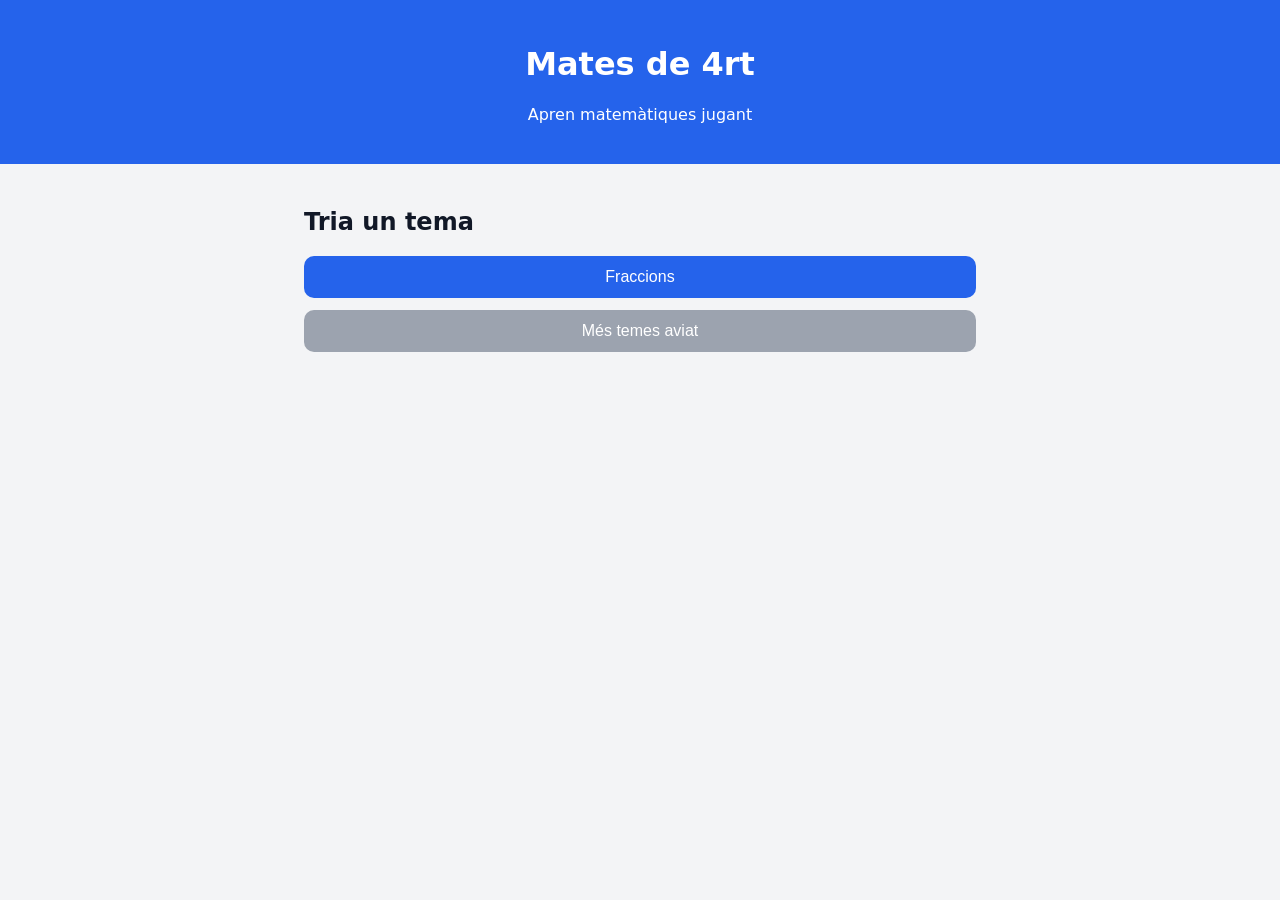
==== index.html @ ffba7bc8 "Primer joc de fraccions amb resolució per passos, dificultat i col·lecció de cromos" ====
<!DOCTYPE html>
<html lang="ca">
<head>
  <meta charset="UTF-8">
  <meta name="viewport" content="width=device-width, initial-scale=1.0">
  <title>Mates de 4rt</title>
  <link rel="stylesheet" href="styles.css">
</head>
<body>
  <header>
    <h1>Mates de 4rt</h1>
    <p>Apren matemàtiques jugant</p>
  </header>

  <main>
    <section id="menu">
      <h2>Tria un tema</h2>
      <button class="tema" data-tema="fraccions">Fraccions</button>
      <button class="tema" disabled>Més temes aviat</button>
    </section>

    <section id="fraccions" class="ocult">
      <button class="tornar">← Tornar al menú</button>
      <h2>Fraccions</h2>

      <div class="opcions">
        <label>
          Tipus de joc
          <select id="tipus">
            <option value="suma">Suma</option>
            <option value="resta">Resta</option>
            <option value="multiplicacio">Multiplicació</option>
            <option value="divisio">Divisió</option>
          </select>
        </label>

        <label>
          Dificultat
          <select id="dificultat">
            <option value="facil">Fàcil</option>
            <option value="mitja">Mitjana</option>
            <option value="dificil">Difícil</option>
          </select>
        </label>

        <button id="nou-exercici">Nou exercici</button>
      </div>

      <div id="exercici" class="ocult">
        <p id="enunciat"></p>
        <div id="passos"></div>

        <label>
          Resultat
          <input id="numerador" type="number" placeholder="Numerador">
          <span>/</span>
          <input id="denominador" type="number" placeholder="Denominador">
        </label>

        <button id="comprovar">Comprova</button>
        <p id="missatge"></p>
      </div>

      <section id="cromos">
        <h3>Col·lecció de cromos</h3>
        <p>Els cromos arribaran aviat. De moment pots practicar i guanyar punts.</p>
        <div id="llista-cromos"></div>
      </section>
    </section>
  </main>

  <script src="js/dificultat.js"></script>
  <script src="js/fraccions.js"></script>
  <script src="js/cromos.js"></script>
  <script src="js/app.js"></script>
</body>
</html>
---- styles.css ----
:root {
  --blau: #2563eb;
  --verd: #16a34a;
  --vermell: #dc2626;
  --gris: #f3f4f6;
}

* { box-sizing: border-box; }

body {
  font-family: system-ui, sans-serif;
  margin: 0;
  background: var(--gris);
  color: #111827;
}

header {
  background: var(--blau);
  color: white;
  padding: 1.5rem;
  text-align: center;
}

main {
  max-width: 720px;
  margin: 0 auto;
  padding: 1.5rem;
}

button {
  border: none;
  border-radius: 10px;
  padding: 0.75rem 1.25rem;
  font-size: 1rem;
  cursor: pointer;
  background: var(--blau);
  color: white;
}

button:disabled {
  background: #9ca3af;
  cursor: not-allowed;
}

.tema {
  display: block;
  width: 100%;
  margin-bottom: 0.75rem;
}

.opcions {
  display: grid;
  gap: 1rem;
  margin: 1.5rem 0;
}

label {
  display: flex;
  flex-direction: column;
  gap: 0.35rem;
  font-weight: 600;
}

select, input {
  padding: 0.6rem;
  border: 1px solid #cbd5e1;
  border-radius: 8px;
  font-size: 1rem;
}

#exercici, #cromos {
  background: white;
  border-radius: 14px;
  padding: 1.25rem;
  margin-top: 1.5rem;
  box-shadow: 0 2px 8px rgba(0, 0, 0, 0.08);
}

.pass {
  background: #eff6ff;
  border-left: 4px solid var(--blau);
  padding: 0.75rem;
  margin-bottom: 0.5rem;
  border-radius: 6px;
}

.correcte { color: var(--verd); font-weight: 700; }
.incorrecte { color: var(--vermell); font-weight: 700; }

.cromo {
  display: inline-block;
  background: #e5e7eb;
  border-radius: 10px;
  padding: 0.75rem;
  margin: 0.25rem;
  min-width: 110px;
  text-align: center;
}

.ocult { display: none; }
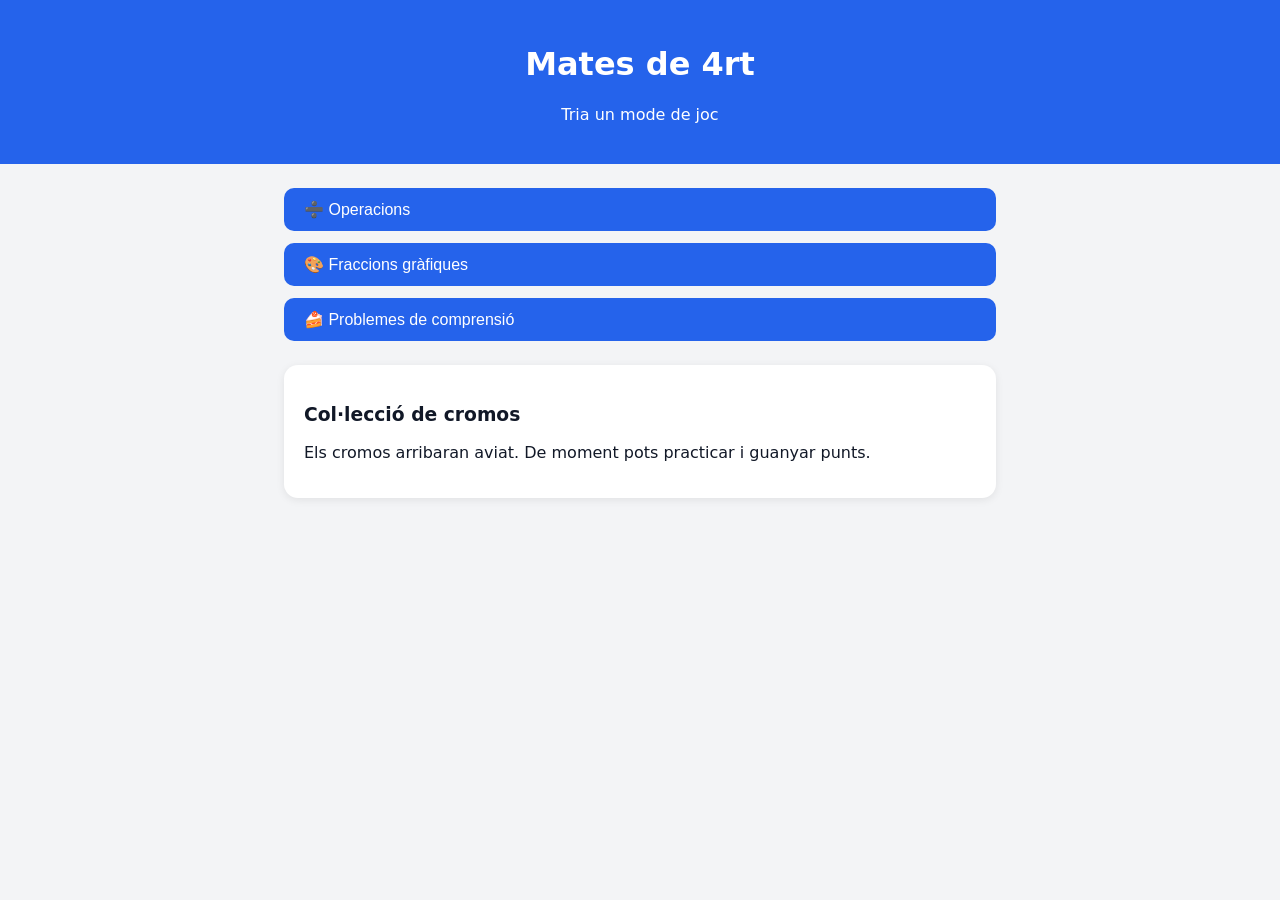
==== commit 755b7060: "Afegeix els tres modes de joc de fraccions" ====
--- a/index.html
+++ b/index.html
@@ -1,77 +1,52 @@
 <!DOCTYPE html>
 <html lang="ca">
 <head>
-  <meta charset="UTF-8">
-  <meta name="viewport" content="width=device-width, initial-scale=1.0">
-  <title>Mates de 4rt</title>
-  <link rel="stylesheet" href="styles.css">
+<meta charset="UTF-8">
+<meta name="viewport" content="width=device-width, initial-scale=1.0">
+<title>Mates de 4rt</title>
+<link rel="stylesheet" href="styles.css">
 </head>
 <body>
-  <header>
-    <h1>Mates de 4rt</h1>
-    <p>Apren matemàtiques jugant</p>
-  </header>
+<header>
+<h1>Mates de 4rt</h1>
+<p>Tria un mode de joc</p>
+</header>
 
-  <main>
-    <section id="menu">
-      <h2>Tria un tema</h2>
-      <button class="tema" data-tema="fraccions">Fraccions</button>
-      <button class="tema" disabled>Més temes aviat</button>
-    </section>
+<main>
+<section id="menu">
+<button class="mode" data-mode="operacions">➗ Operacions</button>
+<button class="mode" data-mode="grafiques">🎨 Fraccions gràfiques</button>
+<button class="mode" data-mode="problemes">🍰 Problemes de comprensió</button>
+</section>
 
-    <section id="fraccions" class="ocult">
-      <button class="tornar">← Tornar al menú</button>
-      <h2>Fraccions</h2>
+<section id="joc" class="ocult">
+<button id="tornar">← Tornar</button>
+<h2 id="titol-mode"></h2>
+<div class="opcions">
+<label>Dificultat
+<select id="dificultat">
+<option value="facil">Fàcil</option>
+<option value="mitja">Mitjana</option>
+<option value="dificil">Difícil</option>
+</select>
+</label>
+<button id="nou">Nou exercici</button>
+</div>
+<div id="exercici"></div>
+<p id="missatge"></p>
+</section>
 
-      <div class="opcions">
-        <label>
-          Tipus de joc
-          <select id="tipus">
-            <option value="suma">Suma</option>
-            <option value="resta">Resta</option>
-            <option value="multiplicacio">Multiplicació</option>
-            <option value="divisio">Divisió</option>
-          </select>
-        </label>
+<section id="cromos">
+<h3>Col·lecció de cromos</h3>
+<p>Els cromos arribaran aviat. De moment pots practicar i guanyar punts.</p>
+<div id="llista-cromos"></div>
+</section>
+</main>
 
-        <label>
-          Dificultat
-          <select id="dificultat">
-            <option value="facil">Fàcil</option>
-            <option value="mitja">Mitjana</option>
-            <option value="dificil">Difícil</option>
-          </select>
-        </label>
-
-        <button id="nou-exercici">Nou exercici</button>
-      </div>
-
-      <div id="exercici" class="ocult">
-        <p id="enunciat"></p>
-        <div id="passos"></div>
-
-        <label>
-          Resultat
-          <input id="numerador" type="number" placeholder="Numerador">
-          <span>/</span>
-          <input id="denominador" type="number" placeholder="Denominador">
-        </label>
-
-        <button id="comprovar">Comprova</button>
-        <p id="missatge"></p>
-      </div>
-
-      <section id="cromos">
-        <h3>Col·lecció de cromos</h3>
-        <p>Els cromos arribaran aviat. De moment pots practicar i guanyar punts.</p>
-        <div id="llista-cromos"></div>
-      </section>
-    </section>
-  </main>
-
-  <script src="js/dificultat.js"></script>
-  <script src="js/fraccions.js"></script>
-  <script src="js/cromos.js"></script>
-  <script src="js/app.js"></script>
+<script src="js/fraccions.js"></script>
+<script src="js/fraccions-grafiques.js"></script>
+<script src="js/problemes-comprensio.js"></script>
+<script src="js/cromos.js"></script>
+<script src="js/app.js"></script>
 </body>
-</html>
+</html>
--- a/styles.css
+++ b/styles.css
@@ -22,7 +22,7 @@
 }
 
 main {
-  max-width: 720px;
+  max-width: 760px;
   margin: 0 auto;
   padding: 1.5rem;
 }
@@ -37,15 +37,11 @@
   color: white;
 }
 
-button:disabled {
-  background: #9ca3af;
-  cursor: not-allowed;
-}
-
-.tema {
+.mode {
   display: block;
   width: 100%;
   margin-bottom: 0.75rem;
+  text-align: left;
 }
 
 .opcions {
@@ -76,6 +72,58 @@
   box-shadow: 0 2px 8px rgba(0, 0, 0, 0.08);
 }
 
+.fraccio-grafica {
+  display: flex;
+  gap: 4px;
+  margin: 1rem 0;
+}
+
+.part {
+  flex: 1;
+  height: 48px;
+  border: 2px solid #94a3b8;
+  border-radius: 6px;
+  background: white;
+  cursor: pointer;
+}
+
+.part.pintada {
+  background: var(--blau);
+  border-color: var(--blau);
+}
+
+span.part {
+  cursor: default;
+}
+
+.entrada-fraccio {
+  display: flex;
+  align-items: center;
+  gap: 0.5rem;
+  margin: 1rem 0;
+}
+
+.entrada-fraccio input {
+  width: 90px;
+}
+
+.opcions-equivalents {
+  display: grid;
+  grid-template-columns: repeat(3, 1fr);
+  gap: 0.75rem;
+}
+
+.opcio-equivalent {
+  background: white;
+  color: #111827;
+  border: 2px solid #cbd5e1;
+}
+
+.opcio-equivalent.seleccionada {
+  border-color: var(--blau);
+  background: #eff6ff;
+}
+
 .pass {
   background: #eff6ff;
   border-left: 4px solid var(--blau);
@@ -97,4 +145,4 @@
   text-align: center;
 }
 
-.ocult { display: none; }
+.ocult { display: none; }
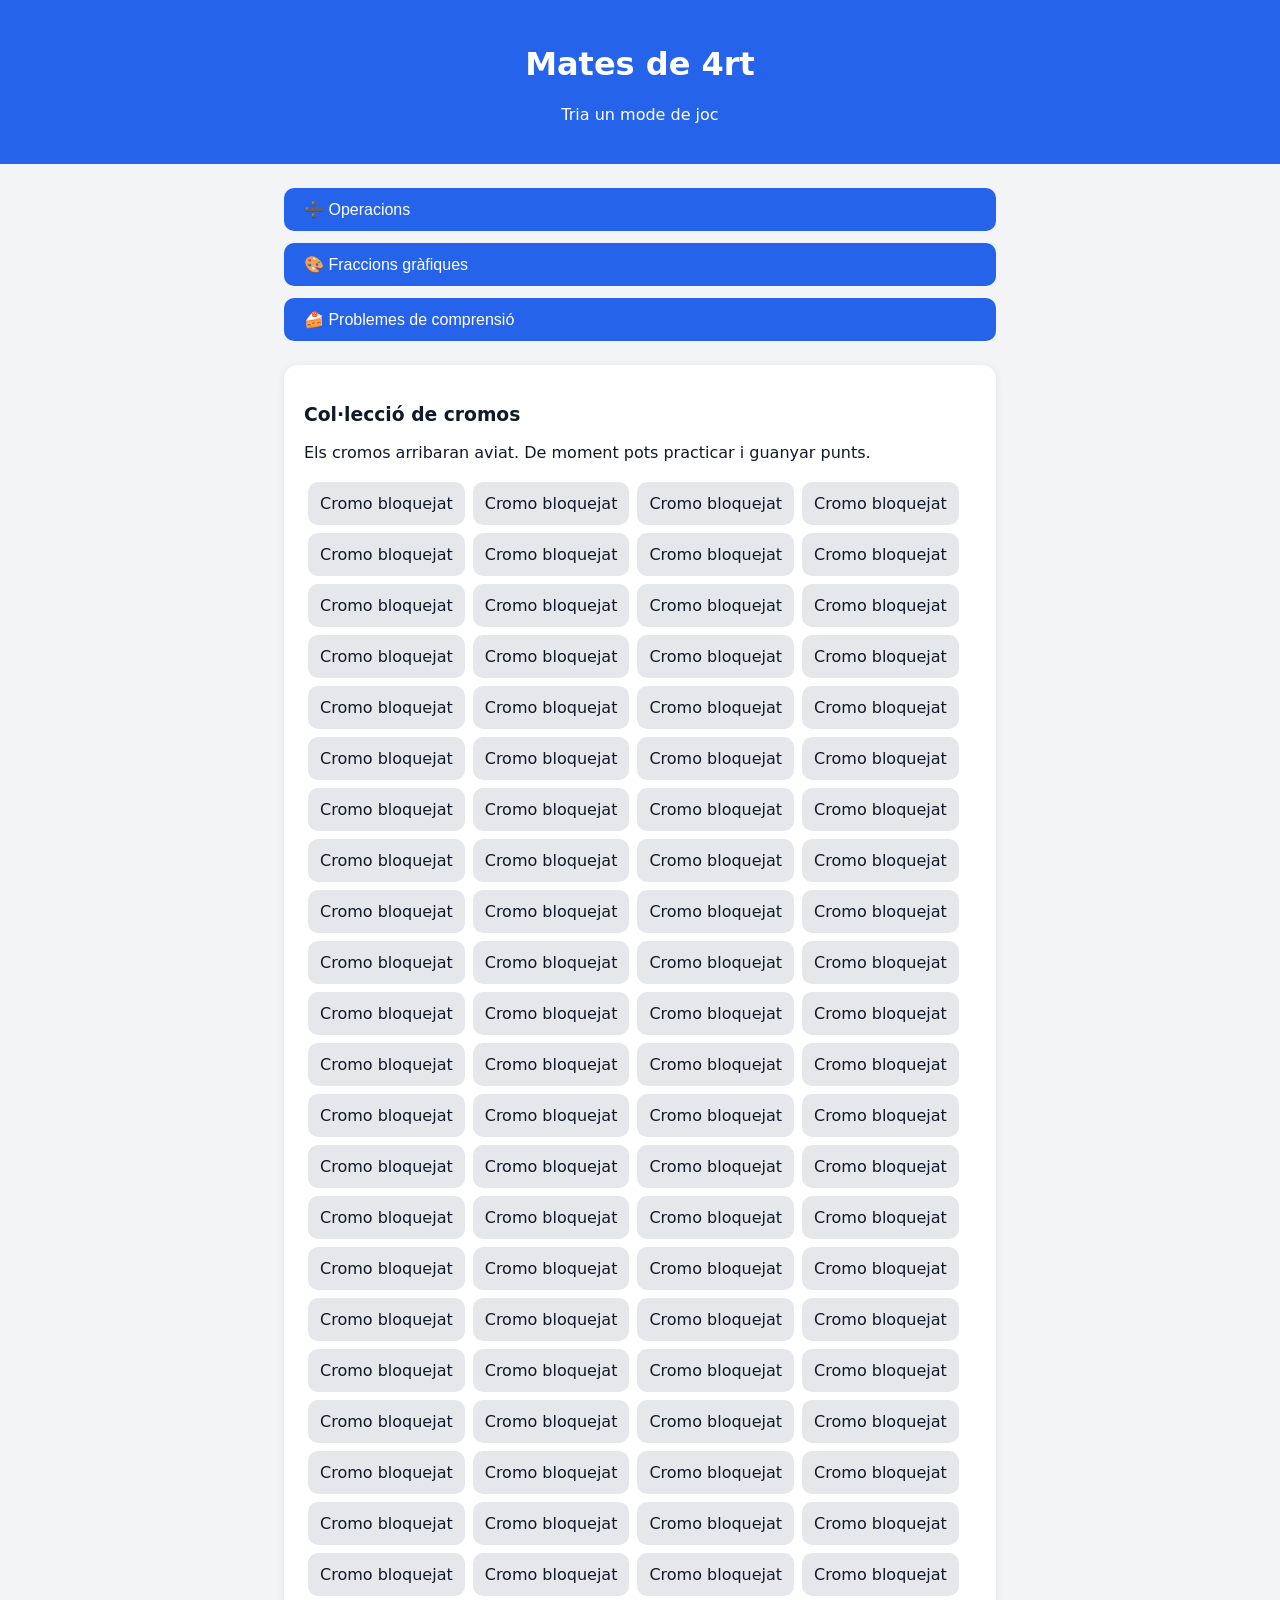
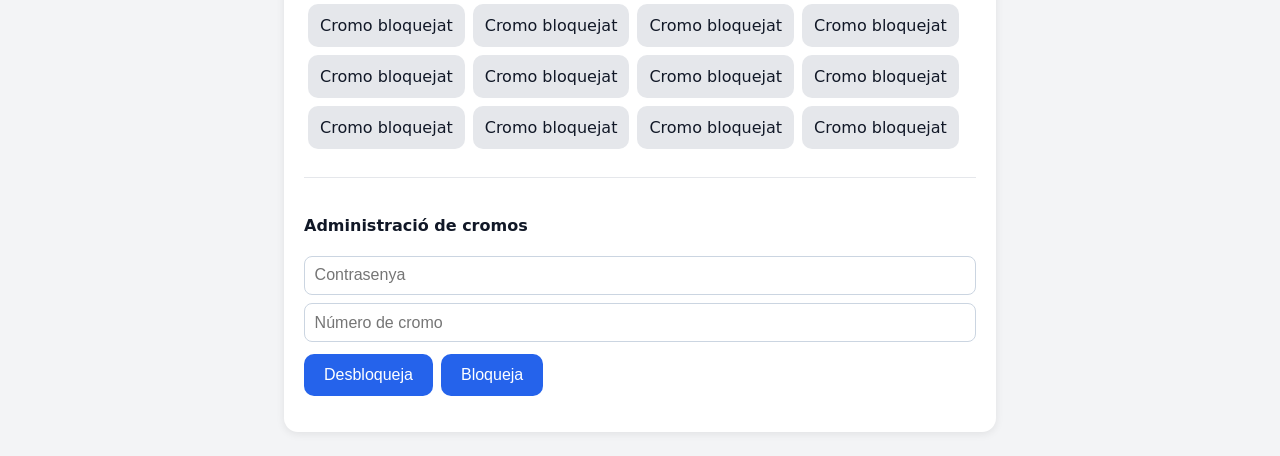
==== commit 07475ab3: "Afegeix administració de cromos amb contrasenya i la col·lecció al menú" ====
--- a/index.html
+++ b/index.html
@@ -17,6 +17,25 @@
 <button class="mode" data-mode="operacions">➗ Operacions</button>
 <button class="mode" data-mode="grafiques">🎨 Fraccions gràfiques</button>
 <button class="mode" data-mode="problemes">🍰 Problemes de comprensió</button>
+
+<section id="cromos">
+<h3>Col·lecció de cromos</h3>
+<p>Els cromos arribaran aviat. De moment pots practicar i guanyar punts.</p>
+<div id="llista-cromos"></div>
+
+<div class="administracio-cromos" style="margin-top: 1.5rem; padding-top: 1rem; border-top: 1px solid #e5e7eb;">
+<h4>Administració de cromos</h4>
+<div style="display: grid; gap: 0.5rem; margin-bottom: 0.75rem;">
+<input type="password" id="contrasenya-cromos" placeholder="Contrasenya" autocomplete="off">
+<input type="number" id="numero-cromo" min="1" max="100" placeholder="Número de cromo">
+</div>
+<div style="display: flex; gap: 0.5rem; flex-wrap: wrap;">
+<button type="button" id="desbloqueja-cromo">Desbloqueja</button>
+<button type="button" id="bloqueja-cromo">Bloqueja</button>
+</div>
+<p id="missatge-cromos"></p>
+</div>
+</section>
 </section>
 
 <section id="joc" class="ocult">
@@ -35,12 +54,6 @@
 <div id="exercici"></div>
 <p id="missatge"></p>
 </section>
-
-<section id="cromos">
-<h3>Col·lecció de cromos</h3>
-<p>Els cromos arribaran aviat. De moment pots practicar i guanyar punts.</p>
-<div id="llista-cromos"></div>
-</section>
 </main>
 
 <script src="js/fraccions.js"></script>
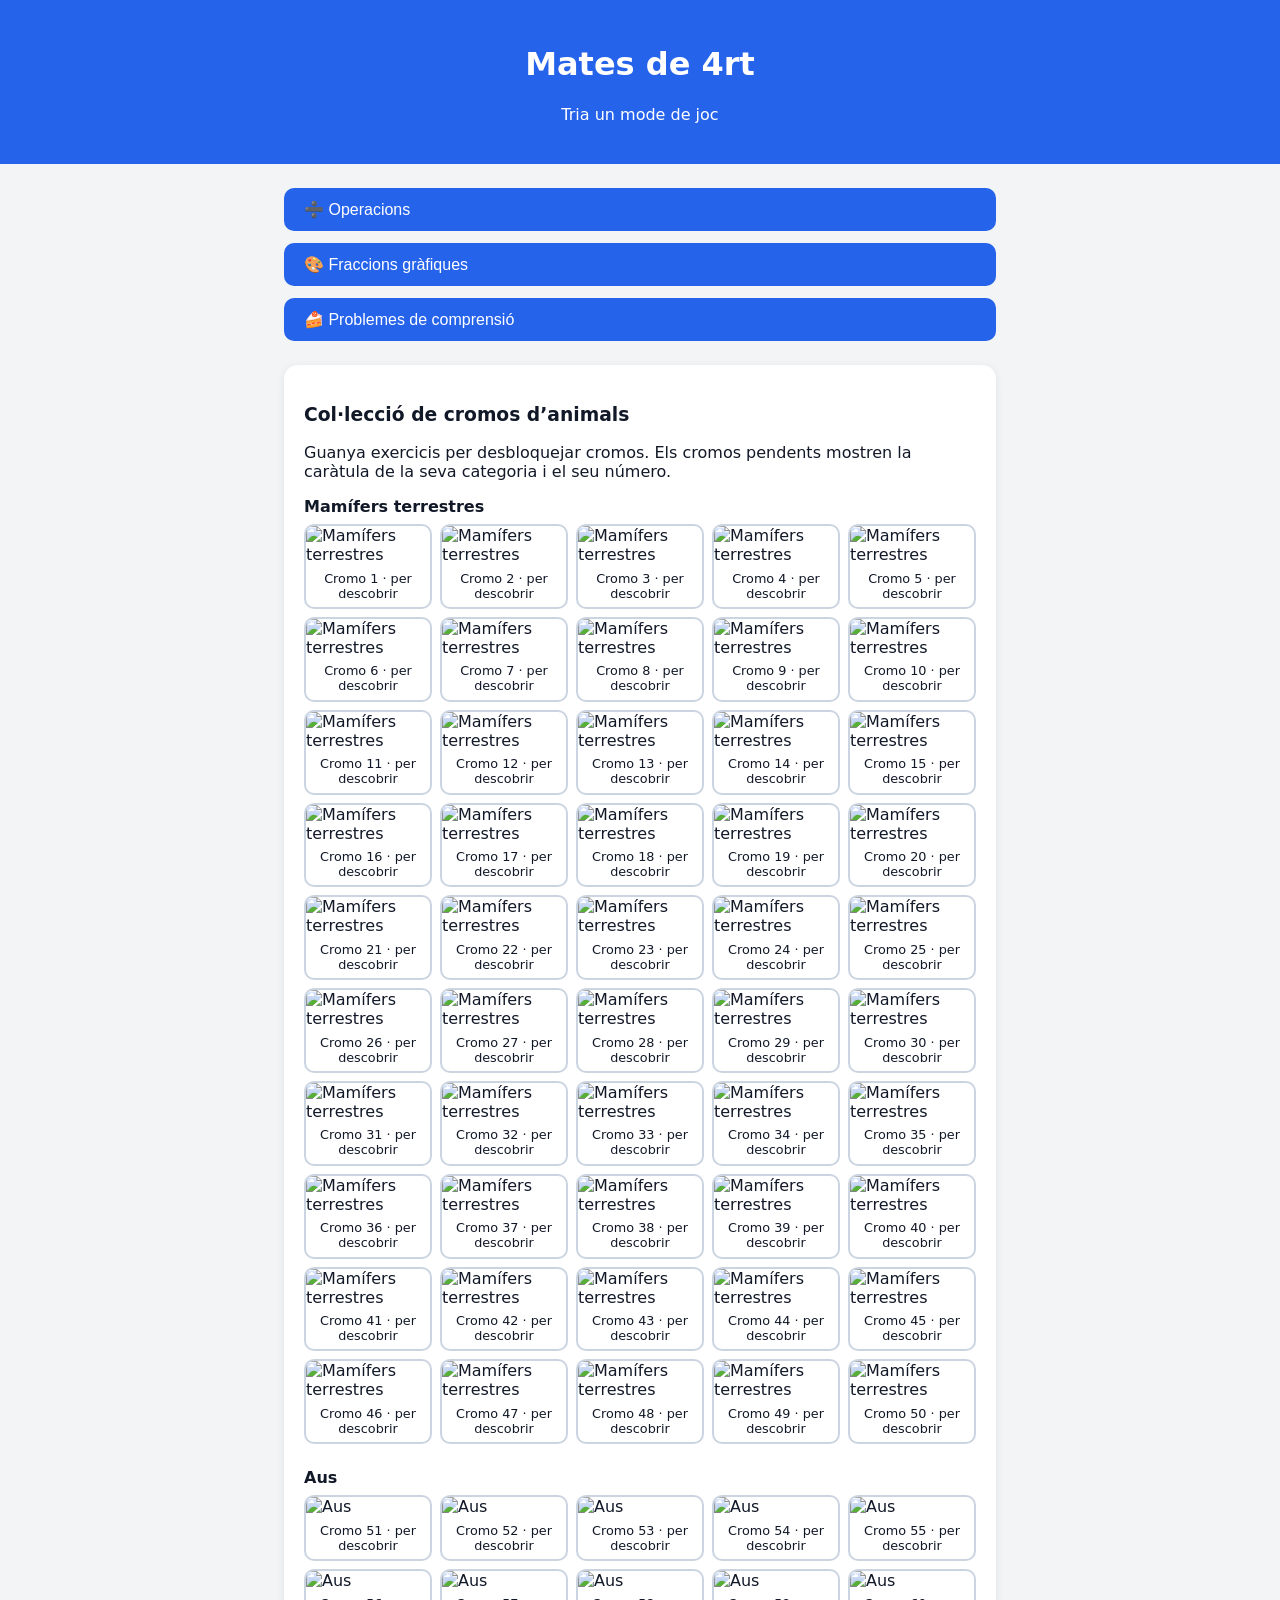
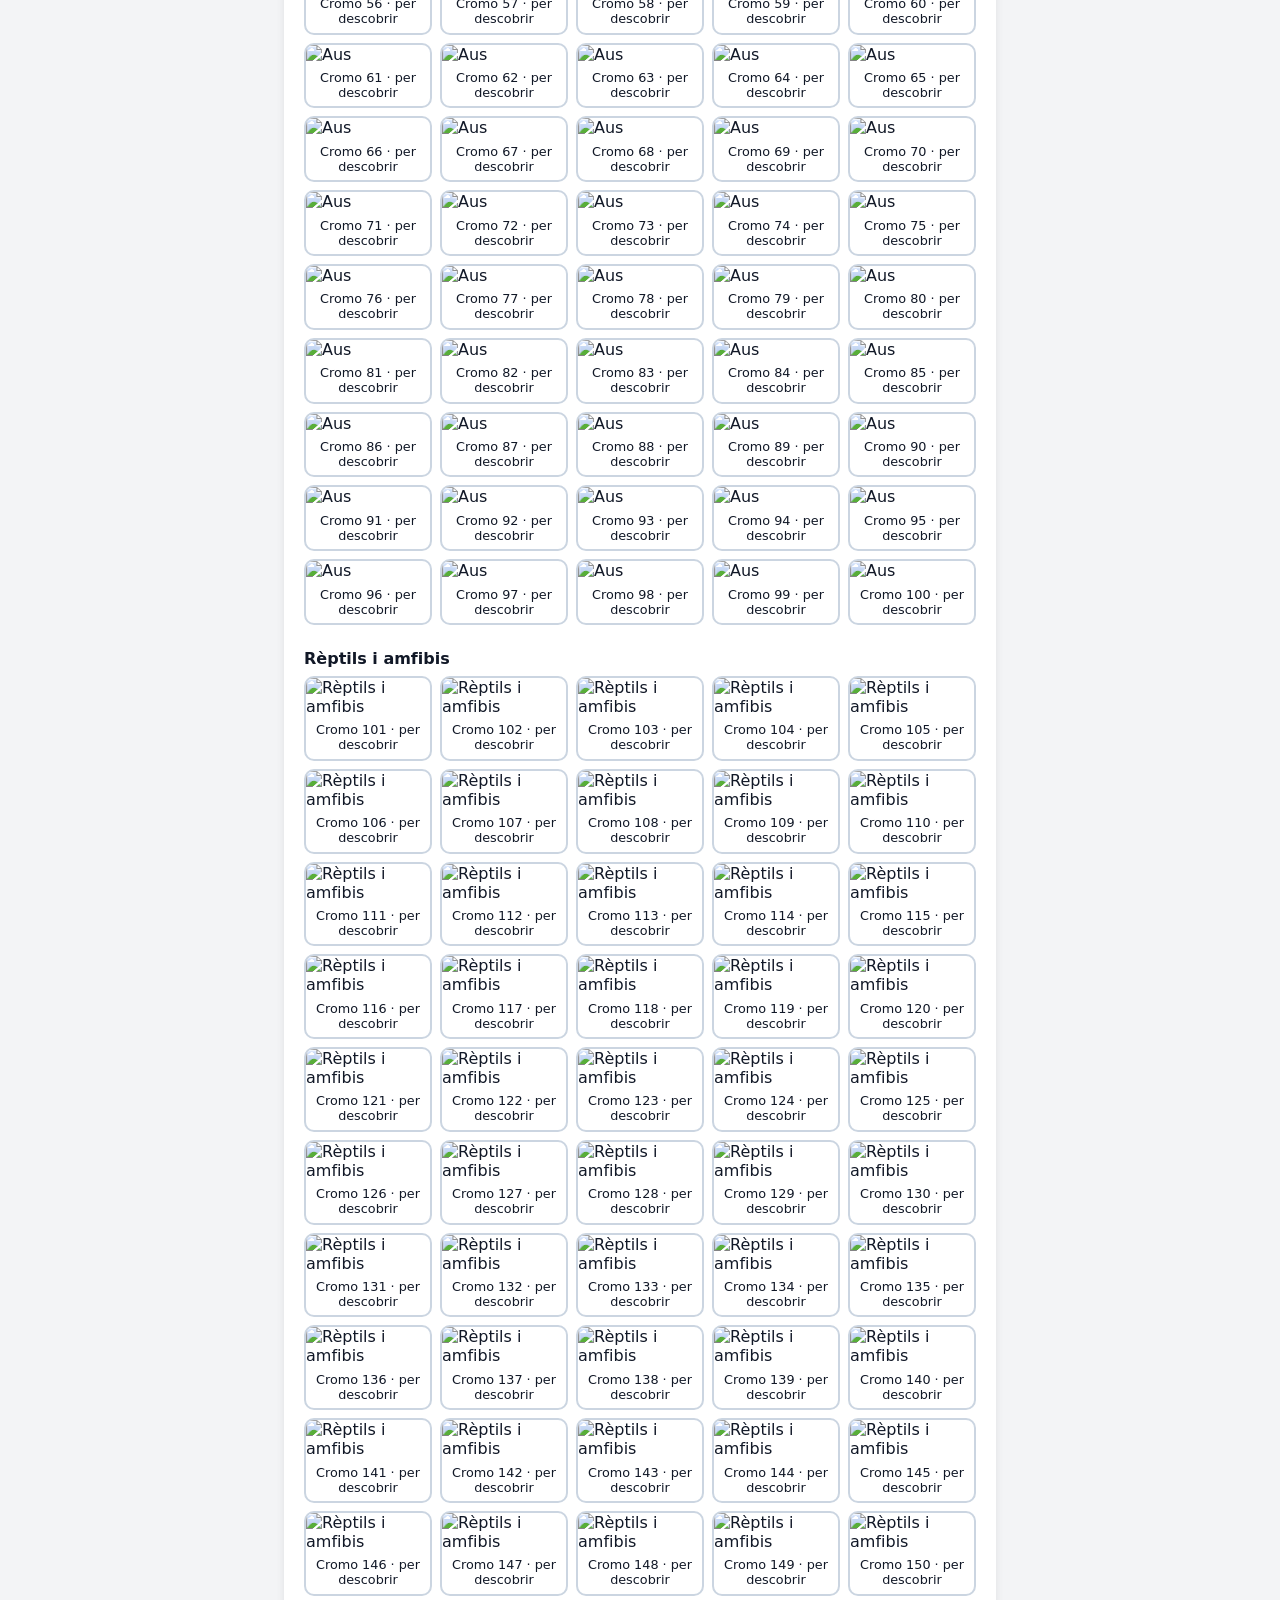
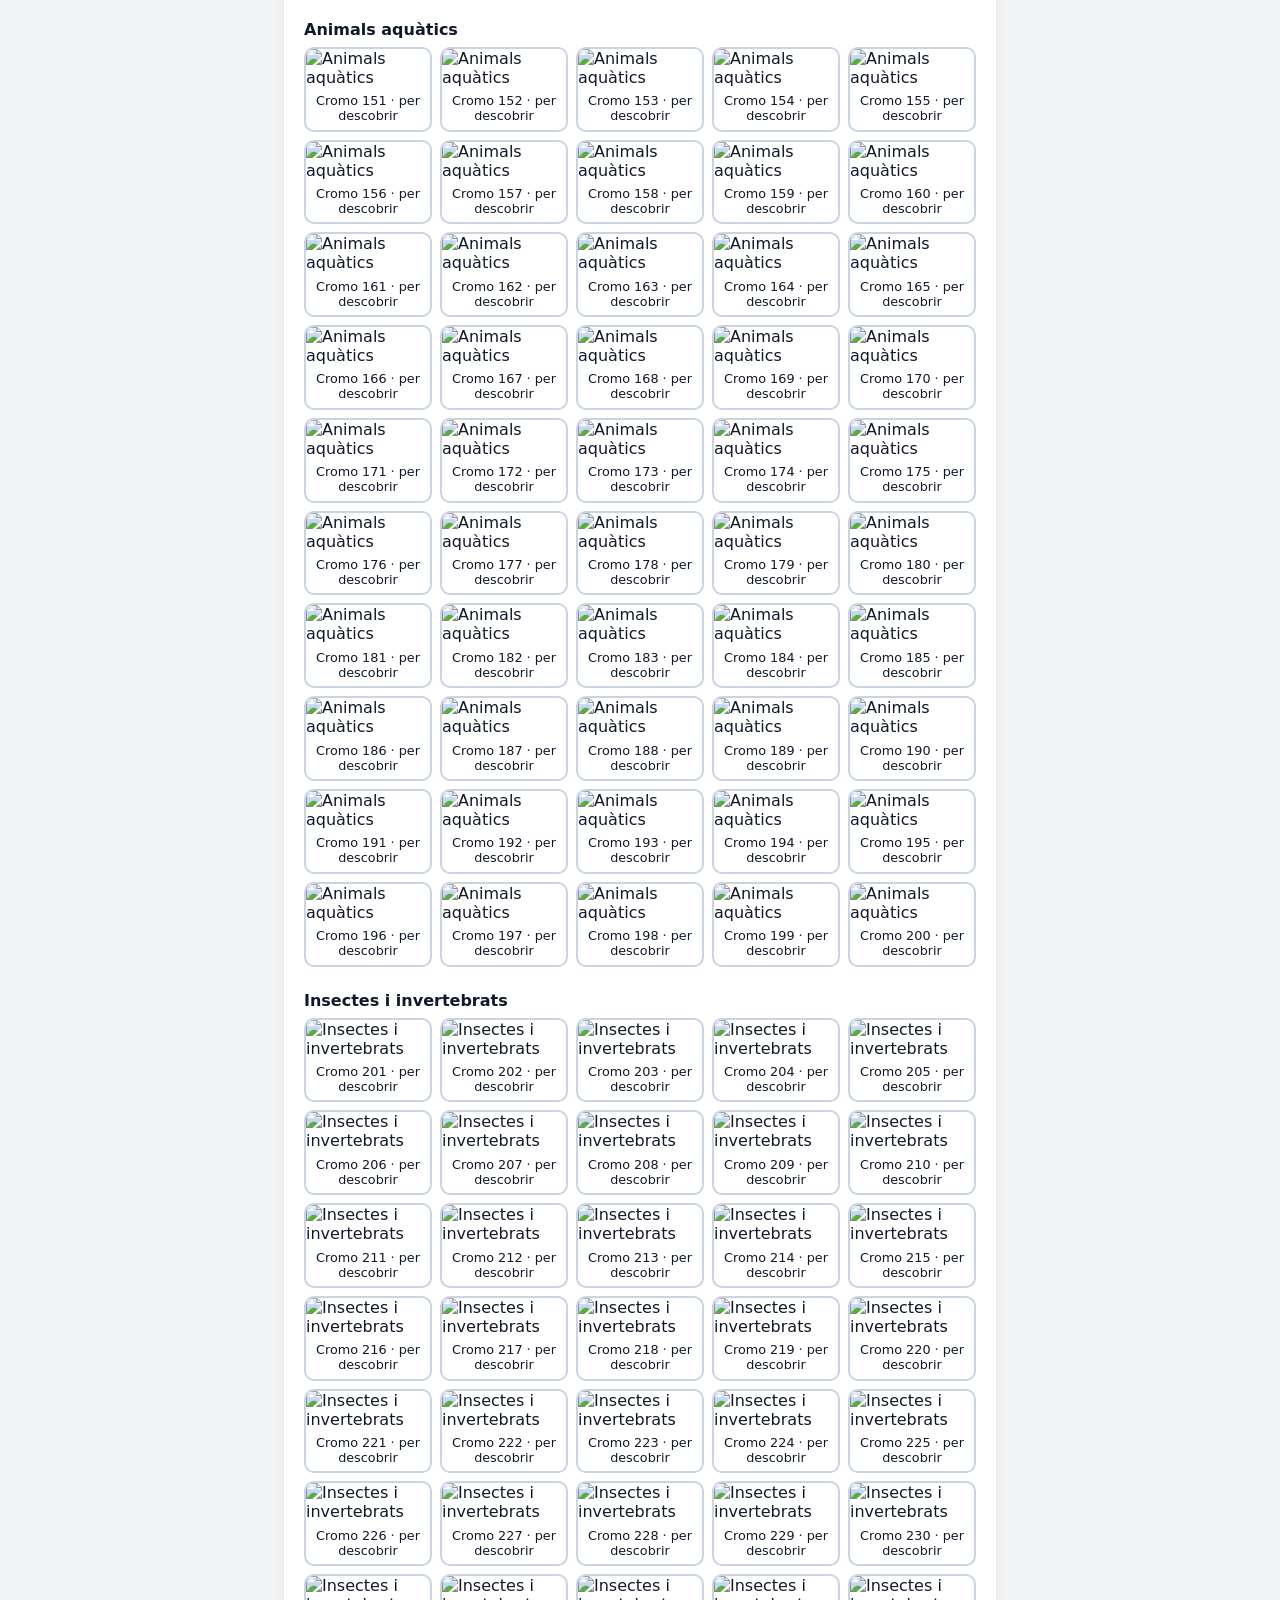
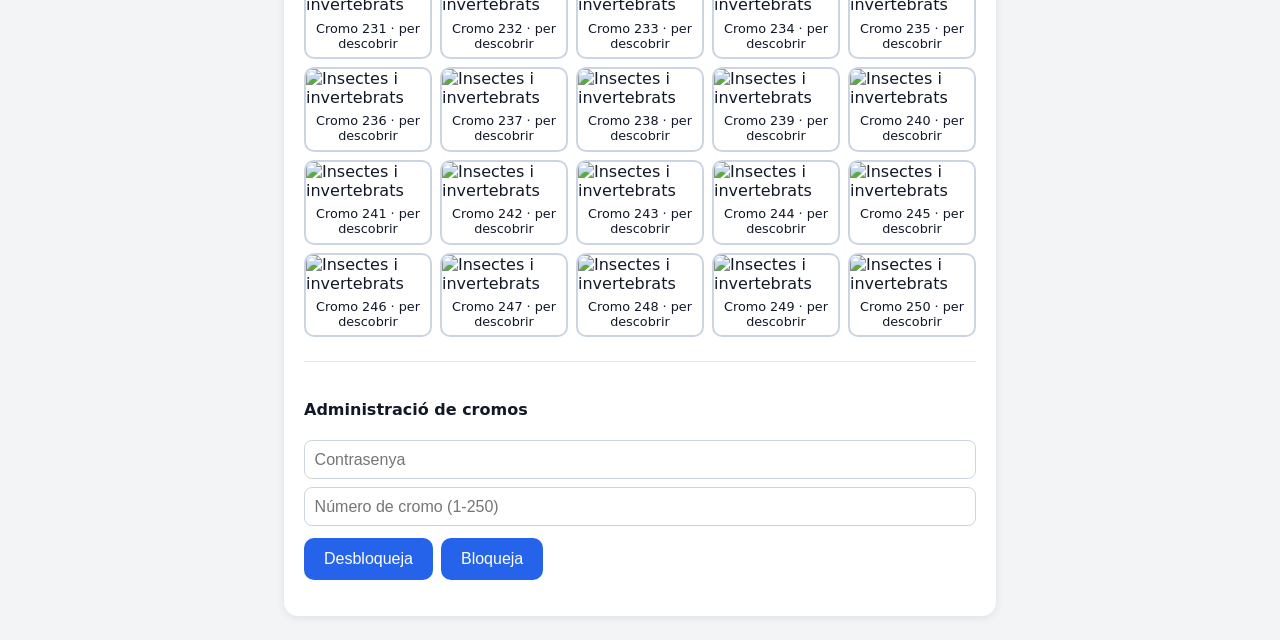
==== commit c5f5306b: "Crea la col·lecció de 250 cromos d’animals amb caràtules i números" ====
--- a/index.html
+++ b/index.html
@@ -19,15 +19,15 @@
 <button class="mode" data-mode="problemes">🍰 Problemes de comprensió</button>
 
 <section id="cromos">
-<h3>Col·lecció de cromos</h3>
-<p>Els cromos arribaran aviat. De moment pots practicar i guanyar punts.</p>
-<div id="llista-cromos"></div>
+<h3>Col·lecció de cromos d’animals</h3>
+<p>Guanya exercicis per desbloquejar cromos. Els cromos pendents mostren la caràtula de la seva categoria i el seu número.</p>
+<div id="coleccio-cromos"></div>
 
 <div class="administracio-cromos" style="margin-top: 1.5rem; padding-top: 1rem; border-top: 1px solid #e5e7eb;">
 <h4>Administració de cromos</h4>
 <div style="display: grid; gap: 0.5rem; margin-bottom: 0.75rem;">
 <input type="password" id="contrasenya-cromos" placeholder="Contrasenya" autocomplete="off">
-<input type="number" id="numero-cromo" min="1" max="100" placeholder="Número de cromo">
+<input type="number" id="numero-cromo" min="1" max="250" placeholder="Número de cromo (1-250)">
 </div>
 <div style="display: flex; gap: 0.5rem; flex-wrap: wrap;">
 <button type="button" id="desbloqueja-cromo">Desbloqueja</button>
@@ -59,6 +59,7 @@
 <script src="js/fraccions.js"></script>
 <script src="js/fraccions-grafiques.js"></script>
 <script src="js/problemes-comprensio.js"></script>
+<script src="js/cromos-animals.js"></script>
 <script src="js/cromos.js"></script>
 <script src="js/app.js"></script>
 </body>
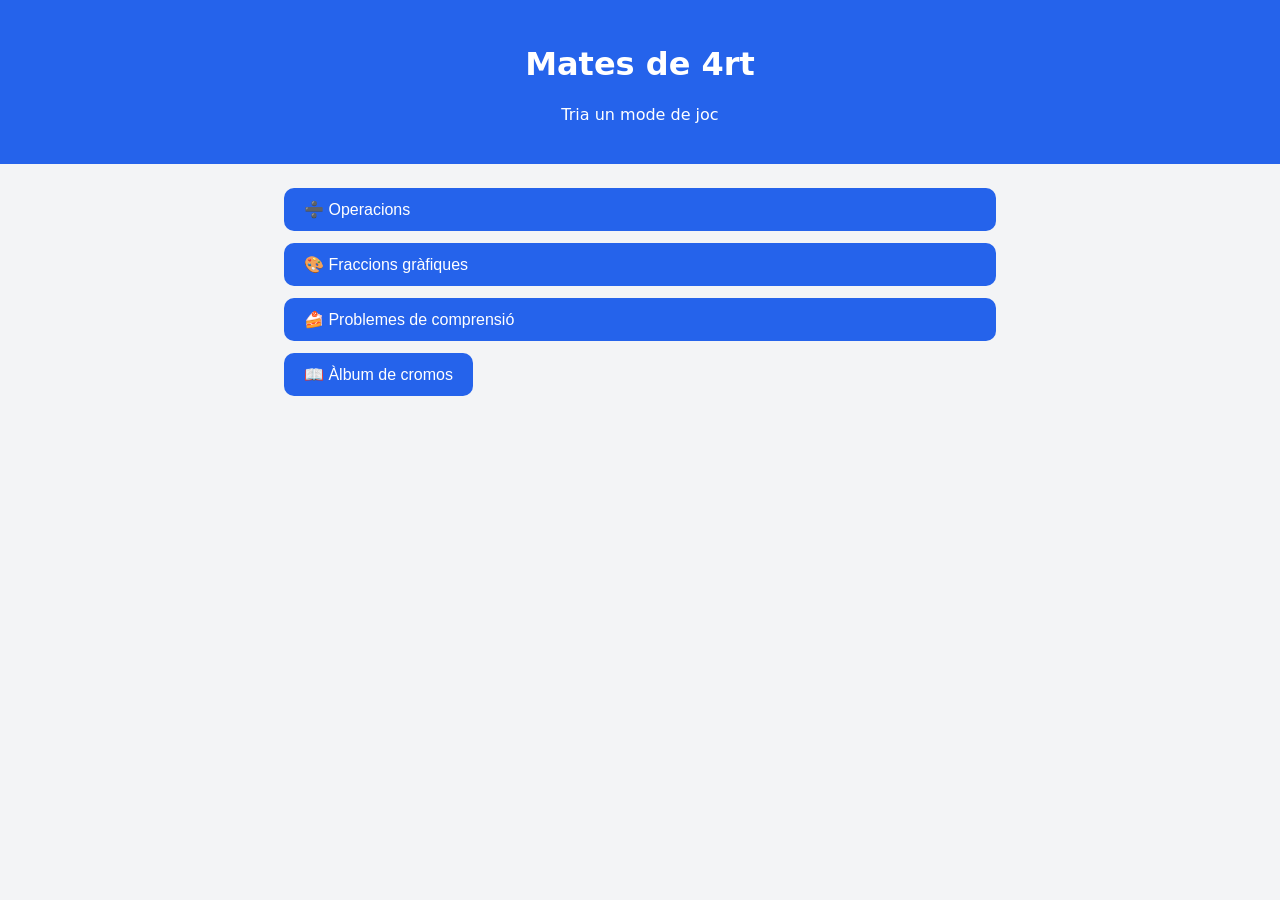
==== commit cb1d60ef: "Afegeix l’àlbum de cromos com a secció pròpia" ====
--- a/index.html
+++ b/index.html
@@ -17,9 +17,12 @@
 <button class="mode" data-mode="operacions">➗ Operacions</button>
 <button class="mode" data-mode="grafiques">🎨 Fraccions gràfiques</button>
 <button class="mode" data-mode="problemes">🍰 Problemes de comprensió</button>
+<button id="obrir-album">📖 Àlbum de cromos</button>
+</section>
 
-<section id="cromos">
-<h3>Col·lecció de cromos d’animals</h3>
+<section id="album" class="ocult">
+<button id="tornar-album">← Tornar</button>
+<h2>Àlbum de cromos</h2>
 <p>Guanya exercicis per desbloquejar cromos. Els cromos pendents mostren la caràtula de la seva categoria i el seu número.</p>
 <div id="coleccio-cromos"></div>
 
@@ -35,7 +38,6 @@
 </div>
 <p id="missatge-cromos"></p>
 </div>
-</section>
 </section>
 
 <section id="joc" class="ocult">
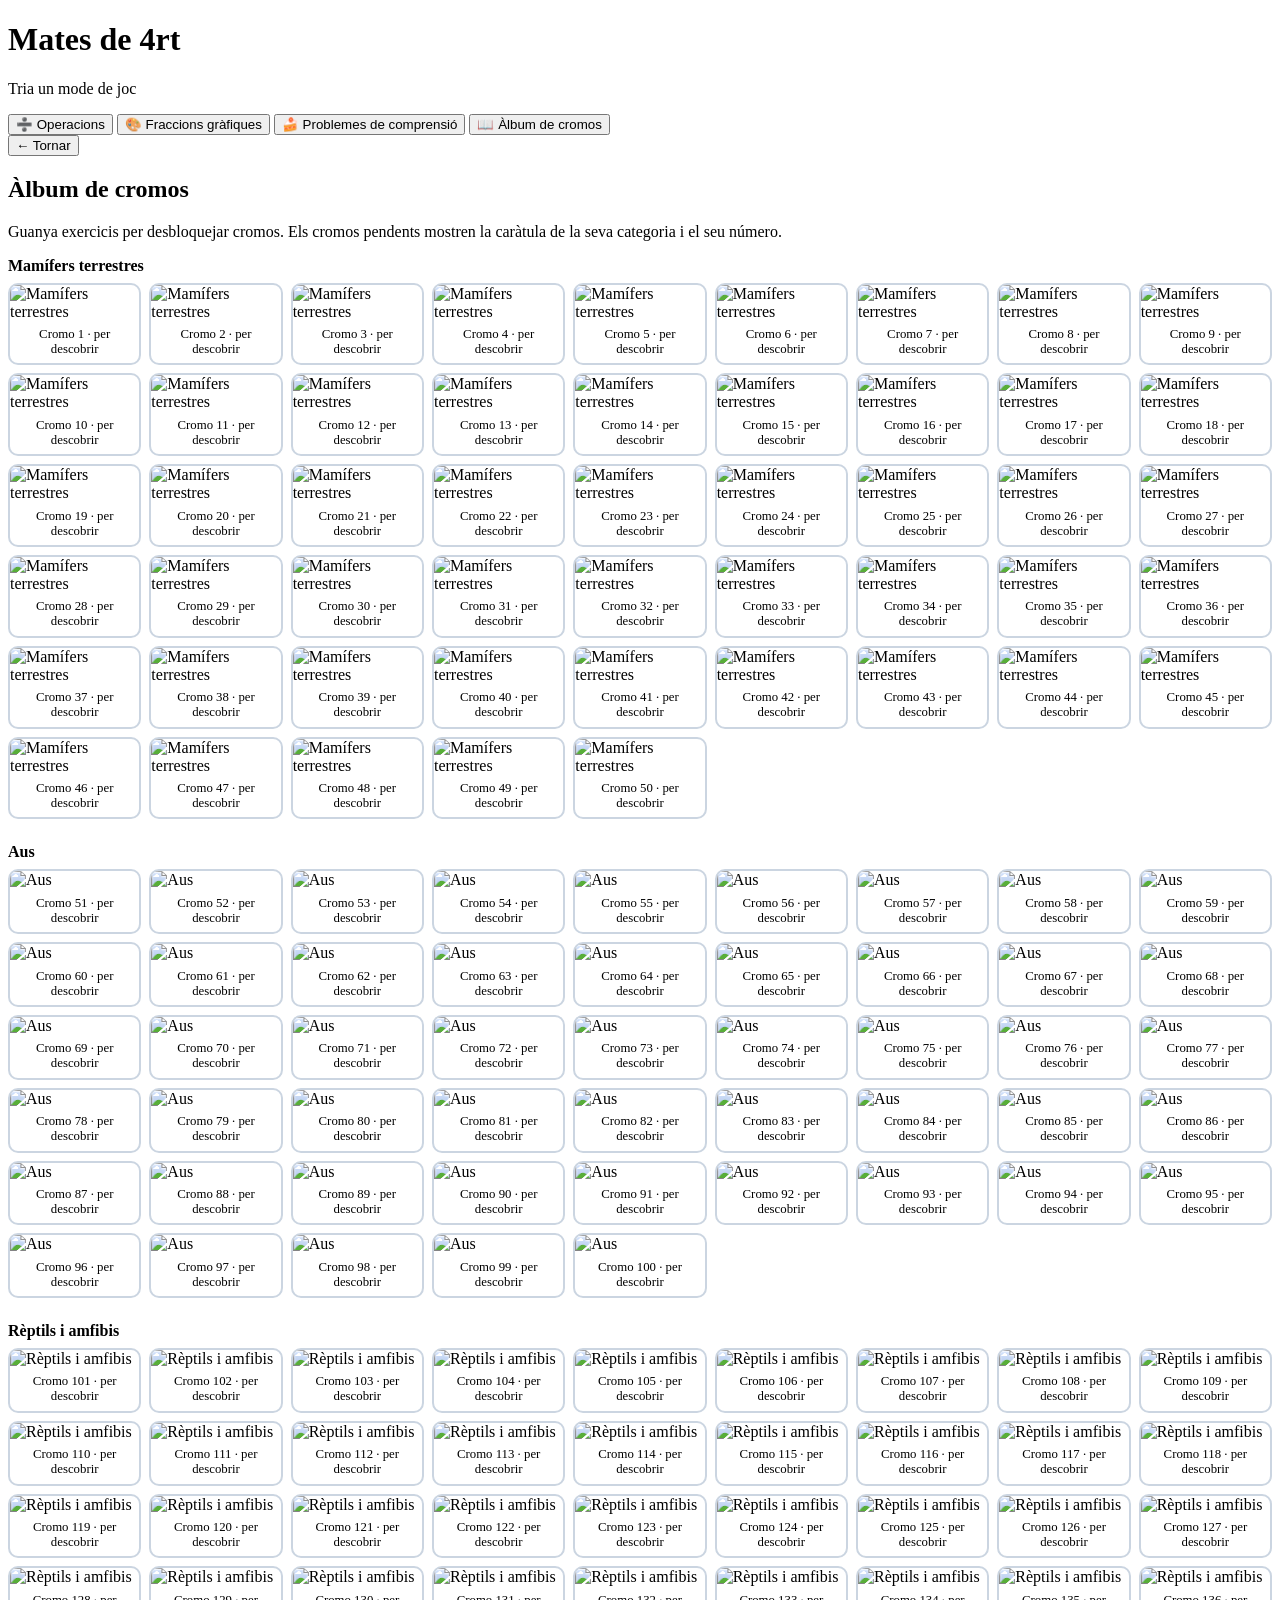
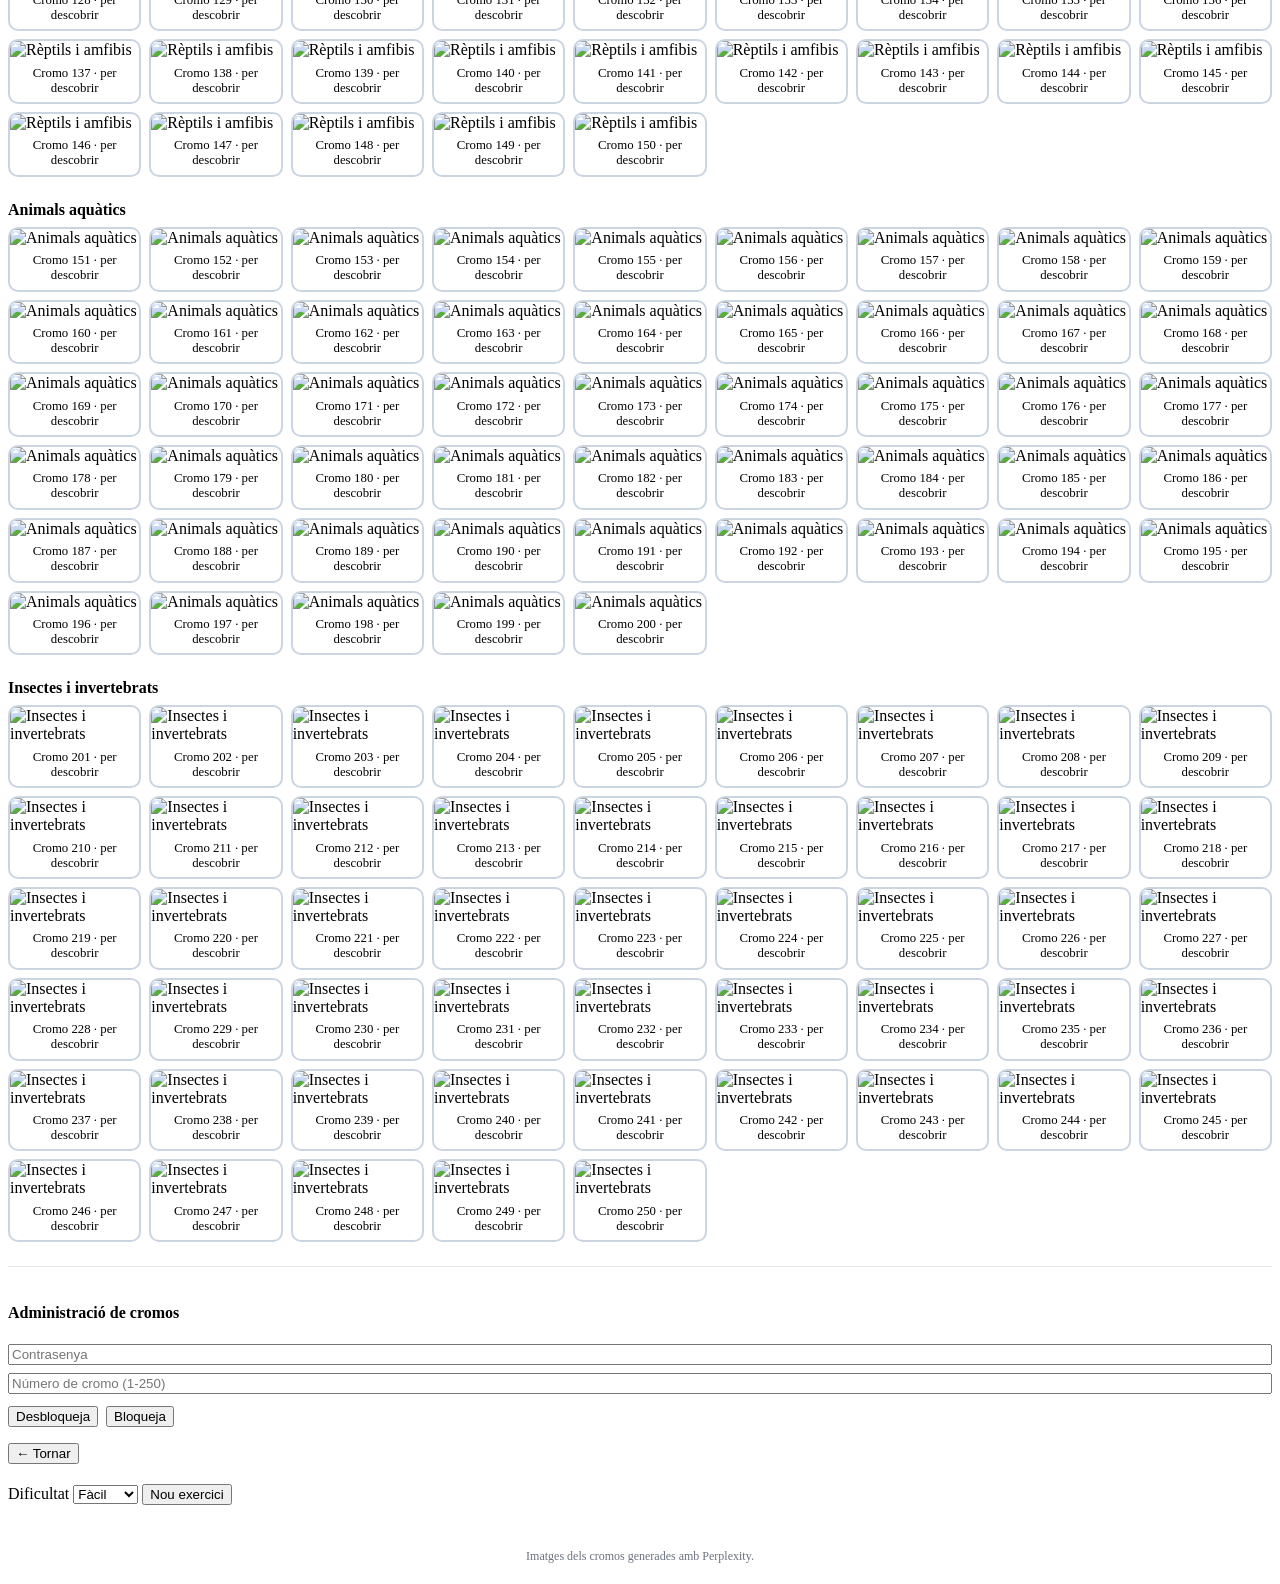
==== commit d0dcd979: "Afegeix crèdits discrets de les imatges" ====
--- a/index.html
+++ b/index.html
@@ -58,6 +58,8 @@
 </section>
 </main>
 
+<footer class="credits">Imatges dels cromos generades amb Perplexity.</footer>
+
 <script src="js/fraccions.js"></script>
 <script src="js/fraccions-grafiques.js"></script>
 <script src="js/problemes-comprensio.js"></script>
--- a/styles.css
+++ b/styles.css
@@ -1,148 +1,67 @@
-:root {
-  --blau: #2563eb;
-  --verd: #16a34a;
-  --vermell: #dc2626;
-  --gris: #f3f4f6;
+/* Estils per a la pantalla de recompensa */
+
+.graella-cromos-guanyats {
+  display: grid;
+  grid-template-columns: repeat(auto-fill, minmax(140px, 1fr));
+  gap: 0.75rem;
+  margin: 1rem 0;
 }
 
-* { box-sizing: border-box; }
-
-body {
-  font-family: system-ui, sans-serif;
-  margin: 0;
-  background: var(--gris);
-  color: #111827;
+.cromo-tapat {
+  border: 2px solid #cbd5e1;
+  border-radius: 12px;
+  overflow: hidden;
+  background: white;
+  cursor: pointer;
+  padding: 0;
 }
 
-header {
-  background: var(--blau);
-  color: white;
-  padding: 1.5rem;
+.cromo-tapat img {
+  width: 100%;
+  height: 100px;
+  object-fit: cover;
+  display: block;
+}
+
+.cromo-tapat span {
+  display: block;
+  padding: 0.5rem;
+  font-size: 0.85rem;
   text-align: center;
 }
 
-main {
-  max-width: 760px;
-  margin: 0 auto;
-  padding: 1.5rem;
+.cromo-tapat.destapat {
+  border-color: #16a34a;
 }
 
-button {
-  border: none;
-  border-radius: 10px;
-  padding: 0.75rem 1.25rem;
-  font-size: 1rem;
-  cursor: pointer;
-  background: var(--blau);
-  color: white;
+/* Fraccions en vertical */
+
+.fraccio-vertical {
+  display: inline-flex;
+  flex-direction: column;
+  align-items: center;
+  margin: 0 0.35rem;
+  vertical-align: middle;
+  line-height: 1.1;
 }
 
-.mode {
-  display: block;
-  width: 100%;
-  margin-bottom: 0.75rem;
-  text-align: left;
+.fraccio-vertical .numerador,
+.fraccio-vertical .denominador {
+  padding: 0 0.35rem;
 }
 
-.opcions {
-  display: grid;
-  gap: 1rem;
-  margin: 1.5rem 0;
+.fraccio-vertical .linia {
+  width: 100%;
+  height: 2px;
+  background: #111827;
 }
 
-label {
-  display: flex;
-  flex-direction: column;
-  gap: 0.35rem;
-  font-weight: 600;
-}
+/* Crèdits discrets */
 
-select, input {
-  padding: 0.6rem;
-  border: 1px solid #cbd5e1;
-  border-radius: 8px;
-  font-size: 1rem;
-}
-
-#exercici, #cromos {
-  background: white;
-  border-radius: 14px;
-  padding: 1.25rem;
-  margin-top: 1.5rem;
-  box-shadow: 0 2px 8px rgba(0, 0, 0, 0.08);
-}
-
-.fraccio-grafica {
-  display: flex;
-  gap: 4px;
-  margin: 1rem 0;
-}
-
-.part {
-  flex: 1;
-  height: 48px;
-  border: 2px solid #94a3b8;
-  border-radius: 6px;
-  background: white;
-  cursor: pointer;
-}
-
-.part.pintada {
-  background: var(--blau);
-  border-color: var(--blau);
-}
-
-span.part {
-  cursor: default;
-}
-
-.entrada-fraccio {
-  display: flex;
-  align-items: center;
-  gap: 0.5rem;
-  margin: 1rem 0;
-}
-
-.entrada-fraccio input {
-  width: 90px;
-}
-
-.opcions-equivalents {
-  display: grid;
-  grid-template-columns: repeat(3, 1fr);
-  gap: 0.75rem;
-}
-
-.opcio-equivalent {
-  background: white;
-  color: #111827;
-  border: 2px solid #cbd5e1;
-}
-
-.opcio-equivalent.seleccionada {
-  border-color: var(--blau);
-  background: #eff6ff;
-}
-
-.pass {
-  background: #eff6ff;
-  border-left: 4px solid var(--blau);
-  padding: 0.75rem;
-  margin-bottom: 0.5rem;
-  border-radius: 6px;
-}
-
-.correcte { color: var(--verd); font-weight: 700; }
-.incorrecte { color: var(--vermell); font-weight: 700; }
-
-.cromo {
-  display: inline-block;
-  background: #e5e7eb;
-  border-radius: 10px;
-  padding: 0.75rem;
-  margin: 0.25rem;
-  min-width: 110px;
+.credits {
+  margin-top: 2rem;
+  padding: 0.75rem 1rem;
+  font-size: 0.75rem;
+  color: #6b7280;
   text-align: center;
-}
-
-.ocult { display: none; }+}
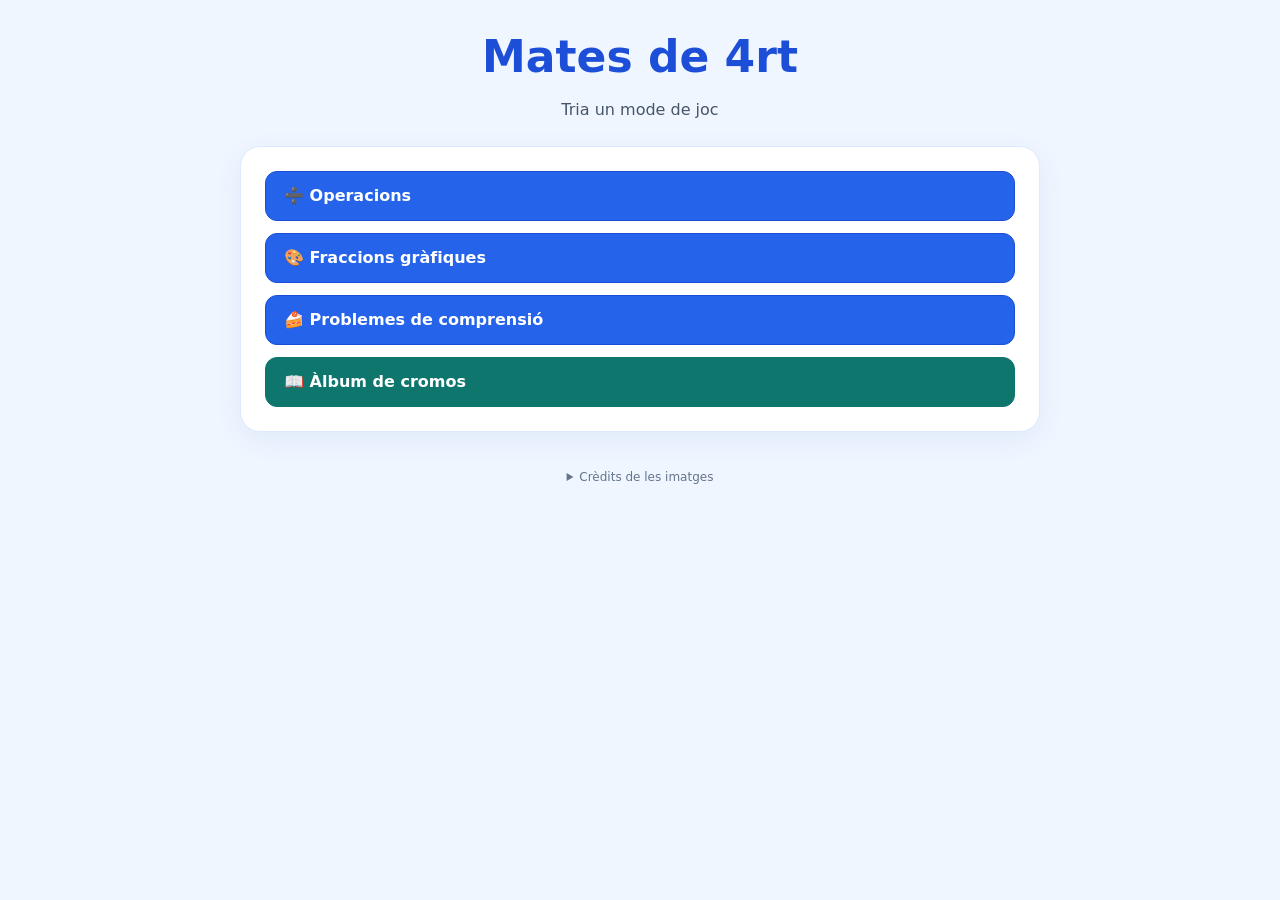
==== commit 0727ad9a: "Afegeix visor ampliat dels cromos amb tancament en tocar la imatge" ====
--- a/index.html
+++ b/index.html
@@ -5,6 +5,7 @@
 <meta name="viewport" content="width=device-width, initial-scale=1.0">
 <title>Mates de 4rt</title>
 <link rel="stylesheet" href="styles.css">
+<link rel="stylesheet" href="visor-cromos.css">
 </head>
 <body>
 <header>
@@ -58,7 +59,7 @@
 </section>
 </main>
 
-<footer class="credits">Imatges dels cromos generades amb Perplexity.</footer>
+<footer class="credits">Crèdits de les imatges disponibles amb el catàleg de cromos.</footer>
 
 <script src="js/fraccions.js"></script>
 <script src="js/fraccions-grafiques.js"></script>
@@ -66,5 +67,6 @@
 <script src="js/cromos-animals.js"></script>
 <script src="js/cromos.js"></script>
 <script src="js/app.js"></script>
+<script src="js/visor-cromos.js"></script>
 </body>
 </html>
--- a/styles.css
+++ b/styles.css
@@ -1,67 +1,58 @@
-/* Estils per a la pantalla de recompensa */
-
-.graella-cromos-guanyats {
-  display: grid;
-  grid-template-columns: repeat(auto-fill, minmax(140px, 1fr));
-  gap: 0.75rem;
-  margin: 1rem 0;
+* { box-sizing: border-box; }
+:root { font-family: system-ui, -apple-system, BlinkMacSystemFont, 'Segoe UI', sans-serif; color: #172554; background: #eff6ff; line-height: 1.5; }
+body { margin: 0; padding: 24px 16px; }
+header, main, .credits { width: 100%; max-width: 800px; margin-left: auto; margin-right: auto; }
+header { text-align: center; margin-bottom: 24px; }
+h1 { font-size: clamp(2rem, 6vw, 2.75rem); margin: 0 0 8px; color: #1d4ed8; }
+h2 { font-size: 1.5rem; }
+h2, h3, h4 { line-height: 1.3; overflow-wrap: anywhere; }
+header p { margin: 0; color: #475569; }
+main > section { padding: 24px; background: white; border: 1px solid #dbeafe; border-radius: 20px; box-shadow: 0 8px 28px #1e40af12; }
+.ocult, [hidden] { display: none !important; }
+#menu { display: grid; gap: 12px; }
+button, input, select { font: inherit; }
+button { min-height: 48px; padding: 12px 18px; border: 1px solid #1d4ed8; border-radius: 12px; background: #2563eb; color: white; cursor: pointer; white-space: normal; overflow-wrap: anywhere; touch-action: manipulation; }
+button:hover { background: #1d4ed8; }
+button:disabled { opacity: 0.55; cursor: default; }
+button:focus-visible, input:focus-visible, select:focus-visible { outline: 3px solid #f59e0b; outline-offset: 3px; }
+.mode, #obrir-album { width: 100%; text-align: left; font-weight: 600; }
+#obrir-album { background: #0f766e; border-color: #0f766e; }
+#tornar, #tornar-album, #revisar, #nou { background: #eff6ff; color: #1e40af; border-color: #bfdbfe; }
+.opcions, .accions-exercici, .entrada-fraccio { display: flex; align-items: end; flex-wrap: wrap; gap: 12px; }
+.opcions { margin: 20px 0; }
+.accions-exercici { margin-top: 20px; }
+.entrada-fraccio { margin: 16px 0; }
+label { display: flex; flex-direction: column; gap: 6px; min-width: 0; max-width: 100%; }
+input, select { min-height: 48px; max-width: 100%; min-width: 0; padding: 10px 12px; border: 1px solid #94a3b8; border-radius: 10px; background: white; color: #172554; }
+.entrada-fraccio input { width: 112px; }
+#exercici { min-width: 0; }
+#enunciat { font-size: 1.15rem; line-height: 1.9; overflow-wrap: anywhere; }
+#exercici > button { margin: 12px 8px 0 0; }
+#seguent { background: #0f766e; border-color: #0f766e; }
+#missatge:not(:empty), #missatge-cromos:not(:empty) { padding: 12px 16px; border-radius: 10px; }
+.correcte { color: #166534; background: #dcfce7; }
+.incorrecte { color: #991b1b; background: #fee2e2; }
+img, svg, canvas { max-width: 100%; }
+img { display: block; }
+.administracio-cromos input { width: 100%; }
+.graella-cromos-guanyats { display: grid; grid-template-columns: repeat(auto-fit, minmax(min(140px, 100%), 1fr)); gap: 12px; margin: 16px 0; }
+.cromo-tapat { min-width: 0; border: 2px solid #cbd5e1; border-radius: 12px; overflow: hidden; background: white; color: #172554; cursor: pointer; padding: 0; }
+.cromo-tapat:hover { background: #f0f9ff; }
+.cromo-tapat img { width: 100%; height: 100px; object-fit: cover; }
+.cromo-tapat span { display: block; padding: 8px; font-size: 0.85rem; text-align: center; }
+.cromo-tapat.destapat { border-color: #16a34a; }
+.fraccio-vertical { display: inline-flex; flex-direction: column; align-items: center; margin: 0 0.3rem; vertical-align: middle; line-height: 1.2; white-space: nowrap; }
+.fraccio-vertical .numerador, .fraccio-vertical .denominador { padding: 2px 0.35rem; }
+.fraccio-vertical .linia { align-self: stretch; height: 2px; background: currentColor; }
+.credits { margin-top: 24px; padding: 12px; font-size: 0.75rem; color: #64748b; text-align: center; }
+@media (max-width: 600px) {
+  body { padding: 20px 12px; }
+  main > section { padding: 16px; border-radius: 16px; }
+  .opcions, .accions-exercici { flex-direction: column; align-items: stretch; }
+  .opcions > *, .accions-exercici > * { width: 100%; }
+  #exercici > button { width: 100%; margin-right: 0; }
+  .entrada-fraccio > label { flex: 1 1 100px; }
+  .entrada-fraccio input, .entrada-fraccio select { width: 100%; }
+  #enunciat { font-size: 1.1rem; }
+  .graella-cromos-guanyats { grid-template-columns: repeat(auto-fit, minmax(min(120px, 100%), 1fr)); }
 }
-
-.cromo-tapat {
-  border: 2px solid #cbd5e1;
-  border-radius: 12px;
-  overflow: hidden;
-  background: white;
-  cursor: pointer;
-  padding: 0;
-}
-
-.cromo-tapat img {
-  width: 100%;
-  height: 100px;
-  object-fit: cover;
-  display: block;
-}
-
-.cromo-tapat span {
-  display: block;
-  padding: 0.5rem;
-  font-size: 0.85rem;
-  text-align: center;
-}
-
-.cromo-tapat.destapat {
-  border-color: #16a34a;
-}
-
-/* Fraccions en vertical */
-
-.fraccio-vertical {
-  display: inline-flex;
-  flex-direction: column;
-  align-items: center;
-  margin: 0 0.35rem;
-  vertical-align: middle;
-  line-height: 1.1;
-}
-
-.fraccio-vertical .numerador,
-.fraccio-vertical .denominador {
-  padding: 0 0.35rem;
-}
-
-.fraccio-vertical .linia {
-  width: 100%;
-  height: 2px;
-  background: #111827;
-}
-
-/* Crèdits discrets */
-
-.credits {
-  margin-top: 2rem;
-  padding: 0.75rem 1rem;
-  font-size: 0.75rem;
-  color: #6b7280;
-  text-align: center;
-}
--- a/visor-cromos.css
+++ b/visor-cromos.css
@@ -0,0 +1,9 @@
+#visor-cromos { padding: 16px; border: 0; border-radius: 16px; background: #0f172a; color: white; width: fit-content; max-width: 96vw; max-height: 96vh; max-height: 96dvh; overflow: auto; }
+#visor-cromos::backdrop { background: rgb(0 0 0 / 85%); }
+#visor-cromos .visor-foto { display: block; width: auto; height: auto; max-width: 88vw; max-height: 72vh; max-height: 72dvh; object-fit: contain; margin: 12px auto; cursor: zoom-out; }
+#visor-cromos .visor-nom, #visor-cromos .visor-ajuda { margin: 8px 0; text-align: center; }
+#visor-cromos .visor-ajuda { font-size: 0.85rem; color: #cbd5e1; }
+#visor-cromos .visor-tanca { display: block; margin-left: auto; background: #334155; border-color: #94a3b8; }
+img[data-ampliable] { cursor: zoom-in; }
+img[data-ampliable]:focus-visible { outline: 3px solid #f59e0b; outline-offset: 3px; }
+html.visor-cromos-obert { overflow: hidden; }
